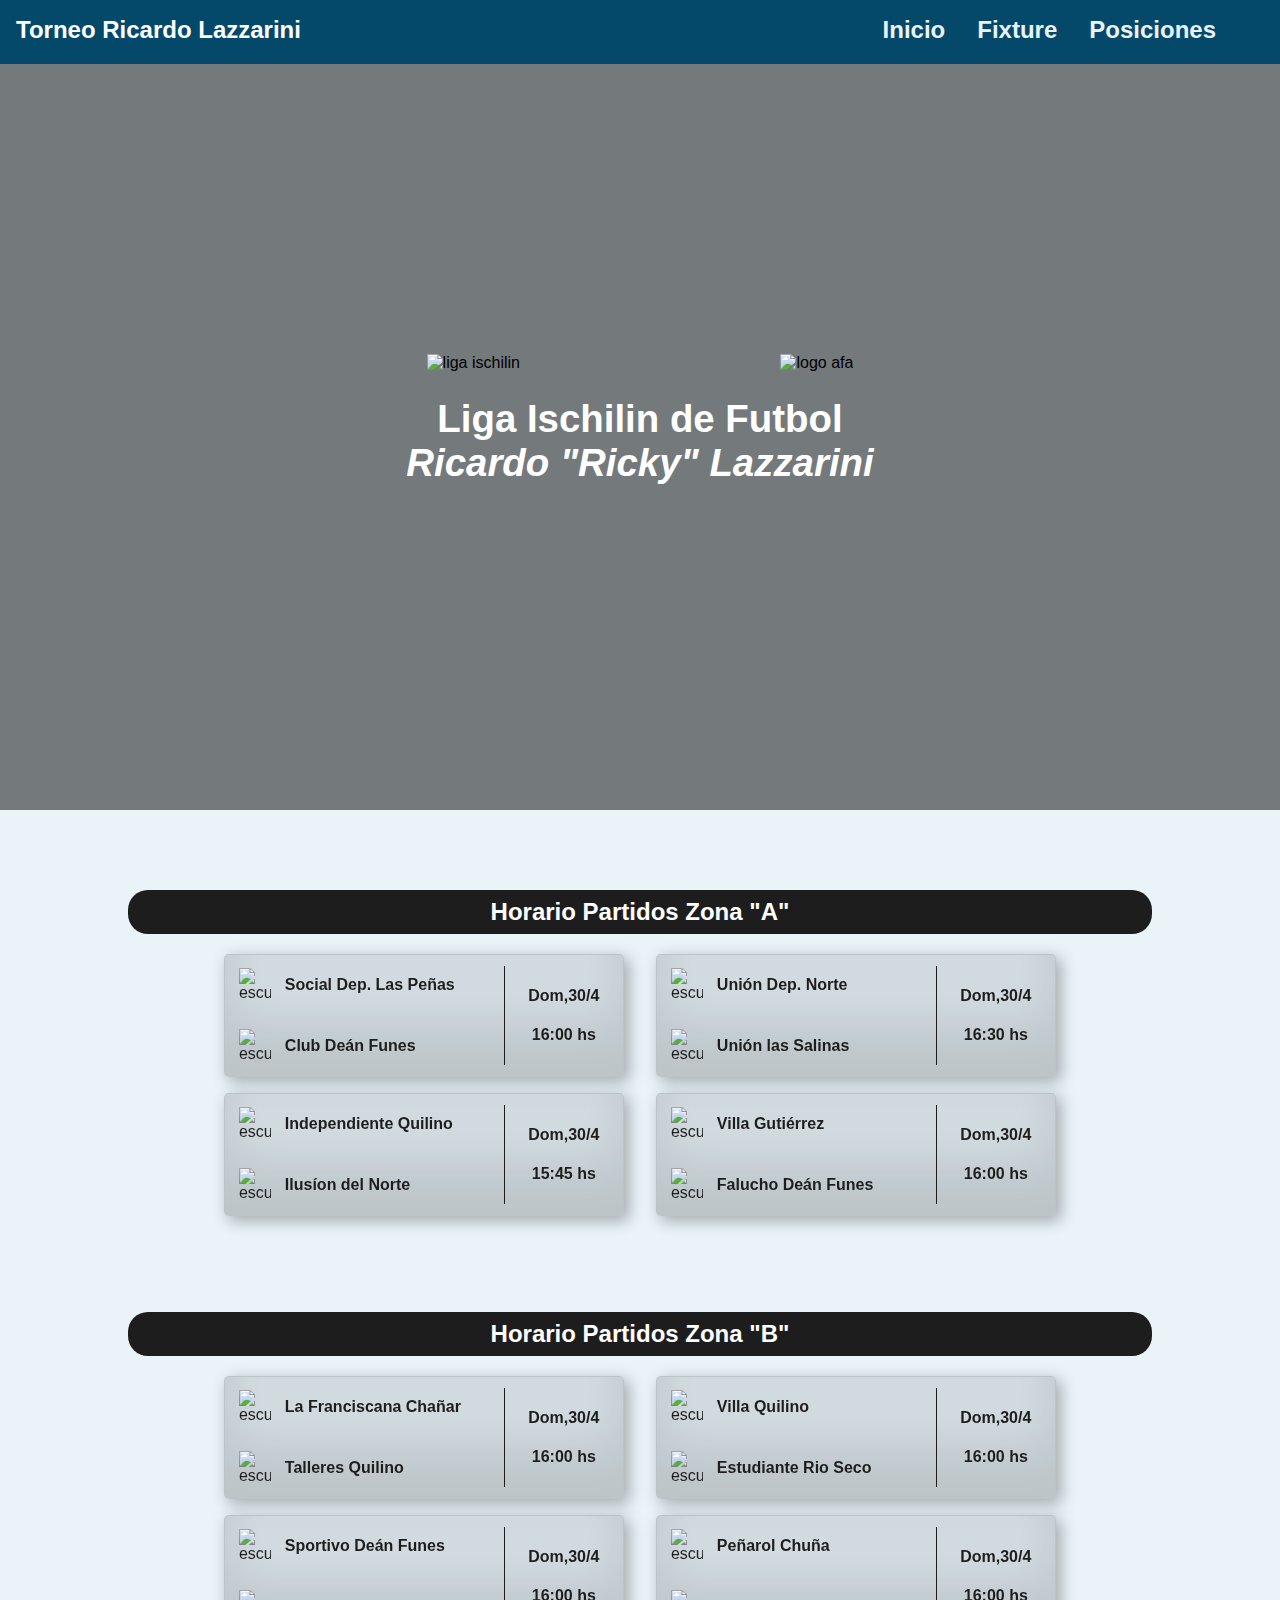
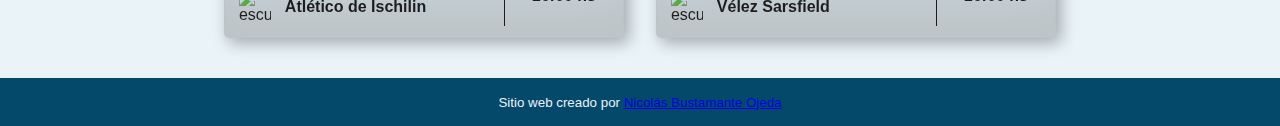
==== index.html @ d8ec929a "ancla footer" ====
<!DOCTYPE html>
<html lang="en">
<head>
    <meta charset="UTF-8">
    <meta http-equiv="X-UA-Compatible" content="IE=edge">
    <meta name="viewport" content="width=device-width, initial-scale=1.0">
    <link rel="stylesheet" href="style.css">
    <link rel="stylesheet" href="https://cdnjs.cloudflare.com/ajax/libs/font-awesome/6.3.0/css/all.min.css" integrity="sha512-SzlrxWUlpfuzQ+pcUCosxcglQRNAq/DZjVsC0lE40xsADsfeQoEypE+enwcOiGjk/bSuGGKHEyjSoQ1zVisanQ==" crossorigin="anonymous" referrerpolicy="no-referrer" />
    <title>Liga Ischilin de Futbol</title>
</head>
<body>
    <header class="header">
        <section class="container">
          <div class="logo">
            <a href="index.html">Torneo Ricardo Lazzarini</a>
          </div>
          <button class="menu-btn">
            <svg xmlns="http://www.w3.org/2000/svg" width="24" height="24" viewBox="0 0 24 24">
              <path d="M4 6H20V8H4zM4 11H20V13H4zM4 16H20V18H4z" />
            </svg>
            <svg class="none" xmlns="http://www.w3.org/2000/svg" width="24" height="24" viewBox="0 0 24 24">
              <path
                d="M16.192 6.344L11.949 10.586 7.707 6.344 6.293 7.758 10.535 12 6.293 16.242 7.707 17.656 11.949 13.414 16.192 17.656 17.606 16.242 13.364 12 17.606 7.758z" />
            </svg>
          </button>
          <nav class="menu">
            <a href="index.html">Inicio</a>
            <a href="fixture.html">Fixture</a>
            <a href="posiciones.html">Posiciones</a>
          </nav>
        </section>
      </header>
  
      <section id="inicio" class="home">
        <article class="hero-image" style="--hero-image: url('img/hero-image-home.jpg'); --hero-attachment: fixed;">
          <aside class="hero-image-opacity" style="--hero-opacity-color: var(--color-sombra-hero);">
            <div class="hero-image-content">
                <img src="img/liga ischilin.png" alt="liga ischilin">
                <img src="img/afa.png" alt="logo afa">
              <h4 class="hero-image-title" style="--hero-text-color: var(--color-font);">
                Liga Ischilin de Futbol<br>
                <i>Ricardo "Ricky" Lazzarini</i>
              </h4>
            </div>
          </aside>
        </article>
      </section>
      

    <h2>Horario Partidos Zona "A"</h2> 
    
    <section class="section-paridos">
        <article class="card-partidos">
            <aside class="partidos">
                <div class="equipo">
                    <img src="img/csd las peñas.png" alt="escudo">
                    <h4>Social Dep. Las Peñas </h4>
                </div>
                <div class="equipo">
                    <img src="img/club dean funes.png" alt="escudo">
                    <h4>Club Deán Funes</h4>
                </div>
            </aside>
            <aside class="hora">
                <h4>Dom,30/4</h4>
                <h4>16:00 hs</h4>
            </aside>
        </article>

        <article class="card-partidos">
            <aside class="partidos">
                <div class="equipo">
                    <img src="img/union deportiva df.png" alt="escudo">
                    <h4>Unión Dep. Norte</h4>
                </div>
                <div class="equipo">
                    <img src="img/union las salinas.png" alt="escudo">
                    <h4>Unión las Salinas</h4>
                </div>
            </aside>
            <aside class="hora">
                <h4>Dom,30/4</h4>
                <h4>16:30 hs</h4>
            </aside>
        </article>

        <article class="card-partidos">
            <aside class="partidos">
                <div class="equipo">
                    <img src="img/independiente Quilino.png" alt="escudo">
                    <h4>Independiente Quilino</h4>
                </div>
                <div class="equipo">
                    <img src="img/ilusion del norte.png" alt="escudo">
                    <h4>Ilusíon del Norte</h4>
                </div>
            </aside>
            <aside class="hora">
                <h4>Dom,30/4</h4>
                <h4>15:45 hs</h4>
            </aside>
        </article>

        <article class="card-partidos">
            <aside class="partidos">
                <div class="equipo">
                    <img src="img/villa gutierrez.png" alt="escudo">
                    <h4>Villa Gutiérrez</h4>
                </div>
                <div class="equipo">
                    <img src="img/falucho.png" alt="escudo">
                    <h4>Falucho Deán Funes</h4>
                </div>
            </aside>
            <aside class="hora">
                <h4>Dom,30/4</h4>
                <h4>16:00 hs</h4>
            </aside>
        </article>
    </section>

    <h2>Horario Partidos Zona "B"</h2> 

    <section  id="fecha3" class="section-paridos">
        <article class="card-partidos">
            <aside class="partidos">
                <div class="equipo">
                    <img src="img/La Franciscana.png" alt="escudo">
                    <h4>La Franciscana Chañar</h4>
                </div>
                <div class="equipo">
                    <img src="img/talleres quilino.png" alt="escudo">
                    <h4>Talleres Quilino</h4>
                </div>
            </aside>
            <aside class="hora">
                <h4>Dom,30/4</h4>
                <h4>16:00 hs</h4>
            </aside>
        </article>

        <article class="card-partidos">
            <aside class="partidos">
                <div class="equipo">
                    <img src="img/villa quilino.png" alt="escudo">
                    <h4>Villa Quilino</h4>
                </div>
                <div class="equipo">
                    <img src="img/estudiantes.png" alt="escudo">
                    <h4>Estudiante Rio Seco</h4>
                </div>
            </aside>
            <aside class="hora">
                <h4>Dom,30/4</h4>
                <h4>16:00 hs</h4>
            </aside>
        </article>

        <article class="card-partidos">
            <aside class="partidos">
                <div class="equipo">
                    <img src="img/sportivo.png" alt="escudo">
                    <h4>Sportivo Deán Funes</h4>
                </div>
                <div class="equipo">
                    <img src="img/atletico ischilin.png" alt="escudo">
                    <h4>Atlético de Ischilin</h4>
                </div>
            </aside>
            <aside class="hora">
                <h4>Dom,30/4</h4>
                <h4>16:00 hs</h4>
            </aside>
        </article>

        <article class="card-partidos">
            <aside class="partidos">
                <div class="equipo">
                    <img src="img/peñarol.png" alt="escudo">
                    <h4>Peñarol Chuña</h4>
                </div>
                <div class="equipo">
                    <img src="img/velez tulumba.png" alt="escudo">
                    <h4>Vélez Sarsfield</h4>
                </div>
            </aside>
            <aside class="hora">
                <h4>Dom,30/4</h4>
                <h4>16:00 hs</h4>
            </aside>
        </article>
    </section>

    <footer> 
        <small>Sitio web creado por <a href="http://wa.me/+5493515745363" target="_blank">Nicolás Bustamante Ojeda</a></small>
    </footer>

    
    <script src="script.js"></script>
</body>
</html>
---- style.css ----
/* declaracion de variables */
:root {
    --color-bordes: #1d1d1d;
    --color-primario: #e9f3f8;
    --color-secundario: #04486a;
    --color-sombra: rgba(0, 0, 0, 0.16);
    --color-font:#fff;
    --color-celdas:#27272733;;
    --filter-blur: rgba(0, 0, 0, 0.1);
    --color-nav:rgb(75, 90, 105);
    --color-sombra-hero:rgba(0, 0, 0, 0.5);
}

*, *:before, *:after {
    box-sizing: inherit;
}

html{
    background-color:var(--color-primario);
    box-sizing: border-box;
    font-family: 'Raleway', sans-serif;
    font-size: 16px;
    scroll-behavior: smooth; /* animacion suave del scroll  */
}

body{
  margin: 0;
}

 footer{
  display: flex;
  justify-content: center;
  align-items: center;
  margin-top: 1.5rem;
  margin-bottom: 64px;
  padding: 1rem;
  width: 100%;
  height: 3rem;
  background-color: var(--color-secundario);
  color: var(--color-primario);
  text-align: center;
  }

  /* ********** HeroImage ********** */
.hero-image {
  background-image: var(--hero-image);
  background-repeat: no-repeat;
  background-size: cover;
  background-position: bottom;
  background-attachment: var(--hero-attachment);
}
.hero-image-content img{
width: 20vw;
margin-left: 10vw;
margin-right: 10vw;
}

.hero-image-opacity {
  width: 100%;
  min-height: 90vh;
  display: flex;
  justify-content: center;
  align-items: center;
  text-align: center;
  background-color: var(--hero-opacity-color);
}

.hero-image-title {
  font-size: 5.5vw;
  color: var(--color-font);
}

/* menu */
.header {
  position: fixed;
  left: 0;
  bottom: 0;
  z-index: 999;
  padding: 1rem;
  width: 100%;
  height: 4rem;
  background-color: var(--color-secundario);
  border-top: solid 1px var(--color-primario);
  color: var(--color-primario);
}

.container {
  margin-left: auto;
  margin-right: auto;
  max-width: var(--max-width);
}

.header > .container {
  display: flex;
  justify-content: space-between;
  align-items: center;
}

.logo a {
  color: var(--color-font);
  font-weight: bold;
  font-size: 1.5rem;
  text-decoration: none;
}

.menu-btn {
  outline: thin solid var(--color-secundario);
  border: 0;
  cursor: pointer;
  background-color: var(--color-secundario);
}

.menu-btn svg {
  fill: var(--color-font);
}

.none {
  display: none;
}

.menu {
  position: fixed;
  left: 0;
  bottom: 4rem;
  width: 100%;
  display: flex;
  flex-direction: column;
  background-color: var(--color-secundario);
  opacity: 0;
  pointer-events: none;
  transition: opacity 0.5s ease;
}

.menu.is-active {
  opacity: 1;
  pointer-events: auto;
}

.menu a {
  padding: 1rem;
  font-size: 1.5rem;
  font-weight: bold;
  text-align: center;
  text-decoration: none;
  color: var(--color-tarjeta);
}


/* ****************** card ****************** */
.section-paridos{
    display: flex;
    justify-content: center;
    flex-wrap: wrap;
    max-width: 80vw;   
    margin: 0 auto;
    }

.card-partidos{
    display: flex;
    width: 400px;
    box-shadow:
    inset 0 -3em 3em rgba(0,0,0,0.1),
          0.3em 0.3em 1em rgba(0,0,0,0.3);
    border-radius: 5px;
    background-color: var(--filter-blur);
    backdrop-filter: blur(10px);
    margin-bottom: 1rem;
    margin-left: 1rem;
    margin-right: 1rem;
    color: var(--color-bordes);
    border: solid 1px var(--filter-blur);
}

.card-partidos img{
    width: 2rem;
    height: auto;
    margin: 0 5%;
}

.partidos{
    display: flex;
    justify-content: center;
    align-items: start;
    flex-direction: column;
    width: 70%;
}

.hora{
    text-align: center;
    margin-top: auto;
    margin-bottom: auto;
    width: 30%;
    border-left: 1px solid var(--color-bordes);
}

.equipo{
    display: flex;
    justify-content: start;
    align-items: center;
    width: 100%;
}

/* ****************** table ****************** */

table{
    display: flex;
    justify-content: center;
    width: 95vw;
    border-collapse: collapse;
    margin-left: auto;
    margin-right: auto;
    margin-bottom: 3rem;
    margin-top: 2rem;
}

.section-table{
  overflow-x: auto;
}

tr{ 
    border-bottom: 1px solid var(--color-bordes);
}

tr:nth-child(even){
  background-color: var(--color-celdas);
}

td{
  text-align: center;
}

tr th, td:nth-child(1){
    width: 5vw;
    text-align: center;
}
tr td:nth-child(2){
  text-align: center;
}

tr td:nth-child(3){
    width: 50vw;
    line-height: 1px;
    text-align: left;
    margin-left: -10rem;
}

tr th, td:nth-child(4){
    width: 5vw;
    text-align: center;
}

td img{
  width: 2rem;
  height: auto;
}

h2{
  margin-top: 5rem;
  margin-right: auto;
  margin-left: auto;
  text-align: center;
  background-color: var(--color-bordes);
  padding: 0.5rem;
  border-radius: 20px;
  width:80vw;
  color:var(--color-font)
}


h3{
  margin-top: 3rem;
  margin-bottom: 2rem;
  margin-right: auto;
  margin-left: auto;
  text-align: center;
  background-color: var(--color-secundario);
  padding: 0.5rem;
  border-radius: 20px;
  width:70vw;
  color:var(--color-font)
}
.aviso-tabla{
  text-align: center;
  margin-top: 2rem;
margin-bottom: -3rem;
  display: none; 
}
@media screen and (max-width: 500px) {
  th:nth-child(5), td:nth-child(5),
  th:nth-child(6), td:nth-child(6),
  th:nth-child(7), td:nth-child(7),
  th:nth-child(8), td:nth-child(8),
   th:nth-child(9), td:nth-child(9), 
   th:nth-child(10), td:nth-child(10), 
   th:nth-child(11), td:nth-child(11){
    display:none;
  }

  .aviso-tabla{
     display: block; 
  }
}

@media screen and (min-width: 1024px) {

  .header {
    position: fixed;
    left: 0;
    top: 0;
    z-index: 999;
    padding: 1rem;
    height: 4rem;
    border:none;
  }

  .hero-image-content img{
    width: 20vw;
    margin-top: 0;
    padding-top:5rem;
    }

  .hero-image-title {
    font-size: 3vw;
    margin-top: 2vw;
  }

  .menu-btn {
    display: none;
  }

  .menu {
    position: static;
    width: auto;
    flex-direction: row;
    opacity: 1;
    pointer-events: auto;
  }

  .menu a{
    display: inline;
    padding: 0 1rem;
    font-size: 1.5rem;
  }
  
  .menu a:last-child {
    margin-right: 2rem;
  }

  table{
    width: 80vw;
  }

  footer{
    margin-bottom:0;
    }
    

}
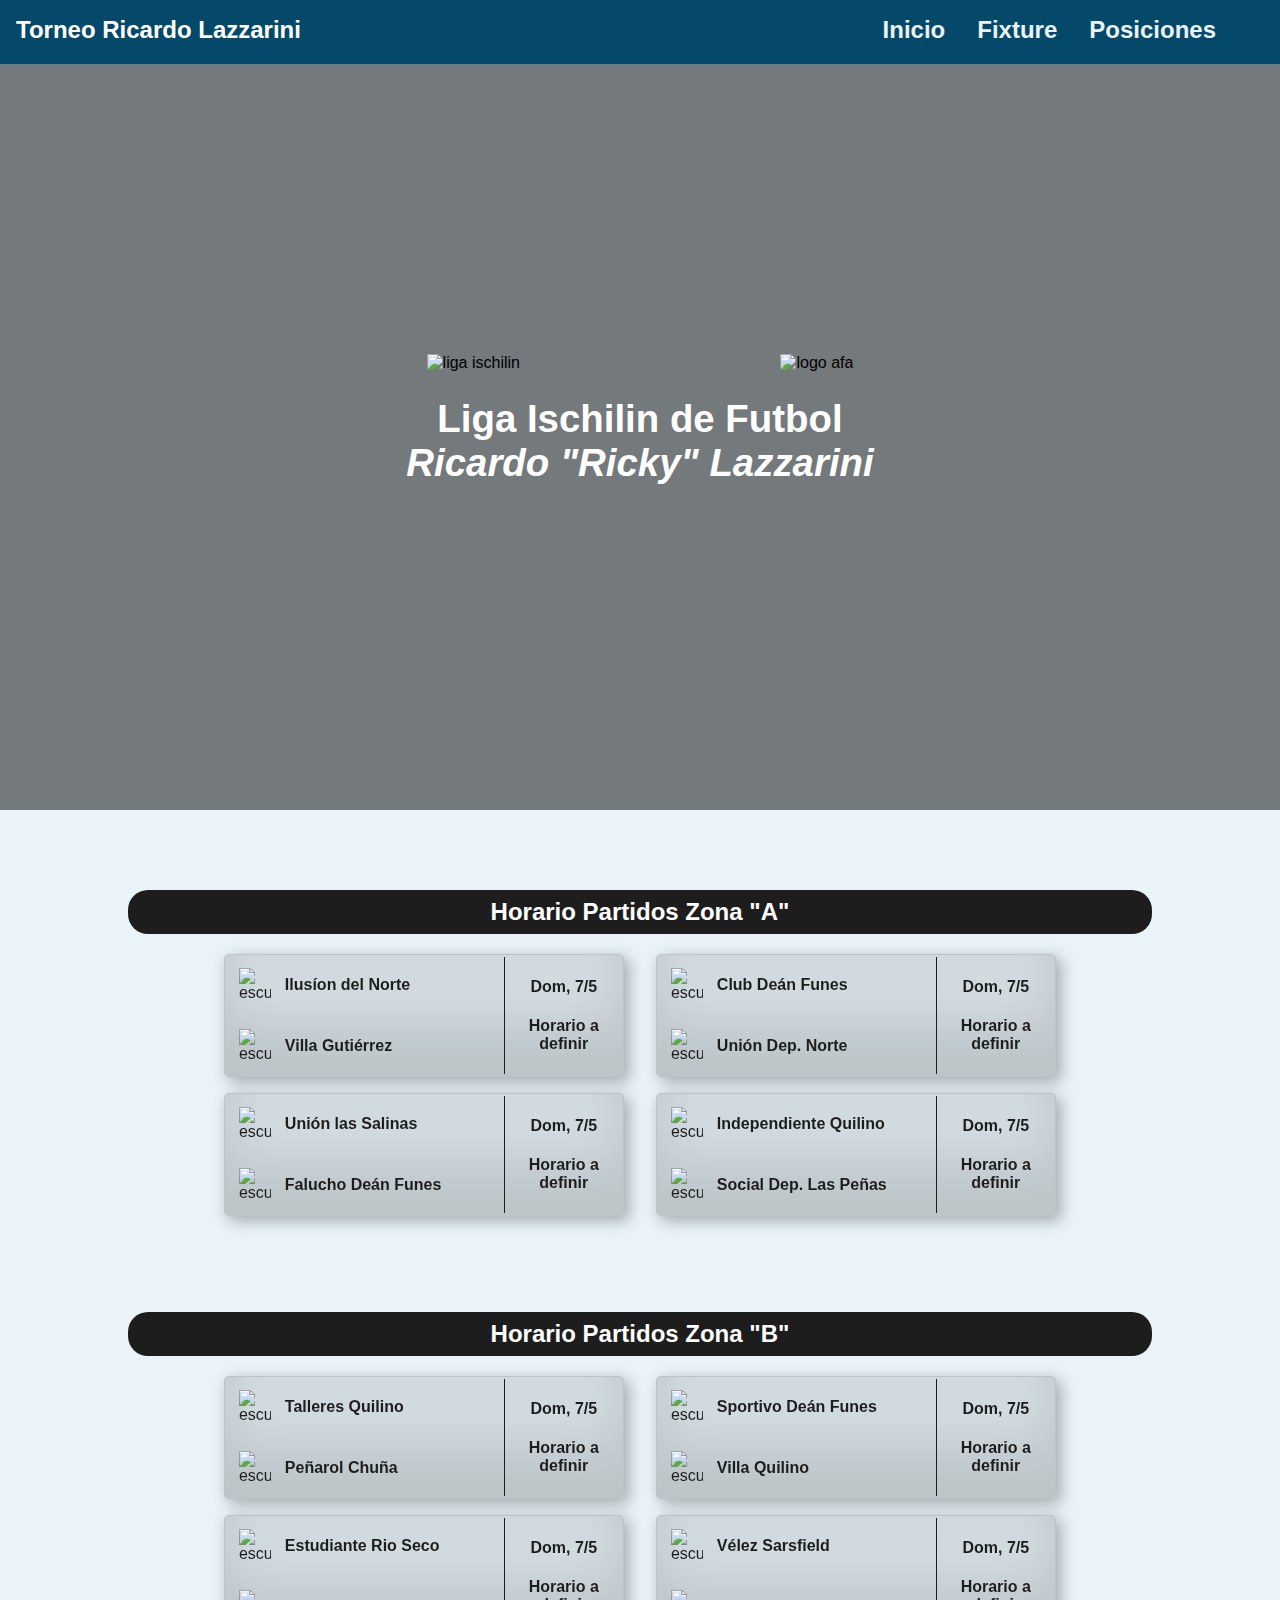
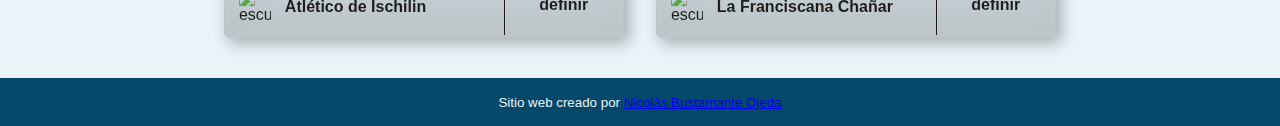
==== commit 27c40cc2: "actualizado fecha 3" ====
--- a/index.html
+++ b/index.html
@@ -49,38 +49,55 @@
 
     <h2>Horario Partidos Zona "A"</h2> 
     
-    <section class="section-paridos">
-        <article class="card-partidos">
-            <aside class="partidos">
-                <div class="equipo">
-                    <img src="img/csd las peñas.png" alt="escudo">
-                    <h4>Social Dep. Las Peñas </h4>
-                </div>
+    <section  id="fecha4A" class="section-paridos">
+        <article class="card-partidos">
+            <aside class="partidos">
+                <div class="equipo">
+                    <img src="img/ilusion del norte.png" alt="escudo">
+                    <h4>Ilusíon del Norte</h4>
+                </div>
+                <div class="equipo">
+                    <img src="img/villa gutierrez.png" alt="escudo">
+                    <h4>Villa Gutiérrez</h4>
+                </div>
+            </aside>
+            <aside class="hora">
+                <h4>Dom, 7/5</h4>
+                <h4>Horario a definir</h4>
+            </aside>
+        </article>
+
+        <article class="card-partidos">
+            <aside class="partidos">
                 <div class="equipo">
                     <img src="img/club dean funes.png" alt="escudo">
                     <h4>Club Deán Funes</h4>
                 </div>
-            </aside>
-            <aside class="hora">
-                <h4>Dom,30/4</h4>
-                <h4>16:00 hs</h4>
-            </aside>
-        </article>
-
-        <article class="card-partidos">
-            <aside class="partidos">
                 <div class="equipo">
                     <img src="img/union deportiva df.png" alt="escudo">
                     <h4>Unión Dep. Norte</h4>
                 </div>
+            </aside>
+            <aside class="hora">
+                <h4>Dom, 7/5</h4>
+                <h4>Horario a definir</h4>
+            </aside>
+        </article>
+
+        <article class="card-partidos">
+            <aside class="partidos">
                 <div class="equipo">
                     <img src="img/union las salinas.png" alt="escudo">
                     <h4>Unión las Salinas</h4>
                 </div>
-            </aside>
-            <aside class="hora">
-                <h4>Dom,30/4</h4>
-                <h4>16:30 hs</h4>
+                <div class="equipo">
+                    <img src="img/falucho.png" alt="escudo">
+                    <h4>Falucho Deán Funes</h4>
+                </div>
+            </aside>
+            <aside class="hora">
+                <h4>Dom, 7/5</h4>
+                <h4>Horario a definir</h4>
             </aside>
         </article>
 
@@ -91,102 +108,85 @@
                     <h4>Independiente Quilino</h4>
                 </div>
                 <div class="equipo">
-                    <img src="img/ilusion del norte.png" alt="escudo">
-                    <h4>Ilusíon del Norte</h4>
-                </div>
-            </aside>
-            <aside class="hora">
-                <h4>Dom,30/4</h4>
-                <h4>15:45 hs</h4>
-            </aside>
-        </article>
-
-        <article class="card-partidos">
-            <aside class="partidos">
-                <div class="equipo">
-                    <img src="img/villa gutierrez.png" alt="escudo">
-                    <h4>Villa Gutiérrez</h4>
-                </div>
-                <div class="equipo">
-                    <img src="img/falucho.png" alt="escudo">
-                    <h4>Falucho Deán Funes</h4>
-                </div>
-            </aside>
-            <aside class="hora">
-                <h4>Dom,30/4</h4>
-                <h4>16:00 hs</h4>
+                    <img src="img/csd las peñas.png" alt="escudo">
+                    <h4>Social Dep. Las Peñas</h4>
+                </div>
+            </aside>
+            <aside class="hora">
+                <h4>Dom, 7/5</h4>
+                <h4>Horario a definir</h4>
             </aside>
         </article>
     </section>
 
     <h2>Horario Partidos Zona "B"</h2> 
 
-    <section  id="fecha3" class="section-paridos">
-        <article class="card-partidos">
-            <aside class="partidos">
+    <section  id="fecha4" class="section-paridos">
+        <article class="card-partidos">
+            <aside class="partidos">
+                <div class="equipo">
+                    <img src="img/talleres quilino.png" alt="escudo">
+                    <h4>Talleres Quilino</h4>
+                </div>
+                <div class="equipo">
+                    <img src="img/peñarol.png" alt="escudo">
+                    <h4>Peñarol Chuña</h4>
+                </div>
+            </aside>
+            <aside class="hora">
+                <h4>Dom, 7/5</h4>
+                <h4>Horario a definir</h4>
+            </aside>
+        </article>
+
+        <article class="card-partidos">
+            <aside class="partidos">
+                <div class="equipo">
+                    <img src="img/sportivo.png" alt="escudo">
+                    <h4>Sportivo Deán Funes</h4>
+                </div>
+                <div class="equipo">
+                    <img src="img/villa quilino.png" alt="escudo">
+                    <h4>Villa Quilino</h4>
+                </div>
+            </aside>
+            <aside class="hora">
+                <h4>Dom, 7/5</h4>
+                <h4>Horario a definir</h4>
+            </aside>
+        </article>
+
+        <article class="card-partidos">
+            <aside class="partidos">
+                <div class="equipo">
+                    <img src="img/estudiantes.png" alt="escudo">
+                    <h4>Estudiante Rio Seco</h4>
+                </div>
+                <div class="equipo">
+                    <img src="img/atletico ischilin.png" alt="escudo">
+                    <h4>Atlético de Ischilin</h4>
+                </div>
+            </aside>
+            <aside class="hora">
+                <h4>Dom, 7/5</h4>
+                <h4>Horario a definir</h4>
+            </aside>
+        </article>
+
+        <article class="card-partidos">
+            <aside class="partidos">
+                <div class="equipo">
+                    <img src="img/velez tulumba.png" alt="escudo">
+                    <h4>Vélez Sarsfield</h4>
+                </div>
                 <div class="equipo">
                     <img src="img/La Franciscana.png" alt="escudo">
                     <h4>La Franciscana Chañar</h4>
                 </div>
-                <div class="equipo">
-                    <img src="img/talleres quilino.png" alt="escudo">
-                    <h4>Talleres Quilino</h4>
-                </div>
-            </aside>
-            <aside class="hora">
-                <h4>Dom,30/4</h4>
-                <h4>16:00 hs</h4>
-            </aside>
-        </article>
-
-        <article class="card-partidos">
-            <aside class="partidos">
-                <div class="equipo">
-                    <img src="img/villa quilino.png" alt="escudo">
-                    <h4>Villa Quilino</h4>
-                </div>
-                <div class="equipo">
-                    <img src="img/estudiantes.png" alt="escudo">
-                    <h4>Estudiante Rio Seco</h4>
-                </div>
-            </aside>
-            <aside class="hora">
-                <h4>Dom,30/4</h4>
-                <h4>16:00 hs</h4>
-            </aside>
-        </article>
-
-        <article class="card-partidos">
-            <aside class="partidos">
-                <div class="equipo">
-                    <img src="img/sportivo.png" alt="escudo">
-                    <h4>Sportivo Deán Funes</h4>
-                </div>
-                <div class="equipo">
-                    <img src="img/atletico ischilin.png" alt="escudo">
-                    <h4>Atlético de Ischilin</h4>
-                </div>
-            </aside>
-            <aside class="hora">
-                <h4>Dom,30/4</h4>
-                <h4>16:00 hs</h4>
-            </aside>
-        </article>
-
-        <article class="card-partidos">
-            <aside class="partidos">
-                <div class="equipo">
-                    <img src="img/peñarol.png" alt="escudo">
-                    <h4>Peñarol Chuña</h4>
-                </div>
-                <div class="equipo">
-                    <img src="img/velez tulumba.png" alt="escudo">
-                    <h4>Vélez Sarsfield</h4>
-                </div>
-            </aside>
-            <aside class="hora">
-                <h4>Dom,30/4</h4>
-                <h4>16:00 hs</h4>
+            </aside>
+            <aside class="hora">
+                <h4>Dom, 7/5</h4>
+                <h4>Horario a definir</h4>
             </aside>
         </article>
     </section>
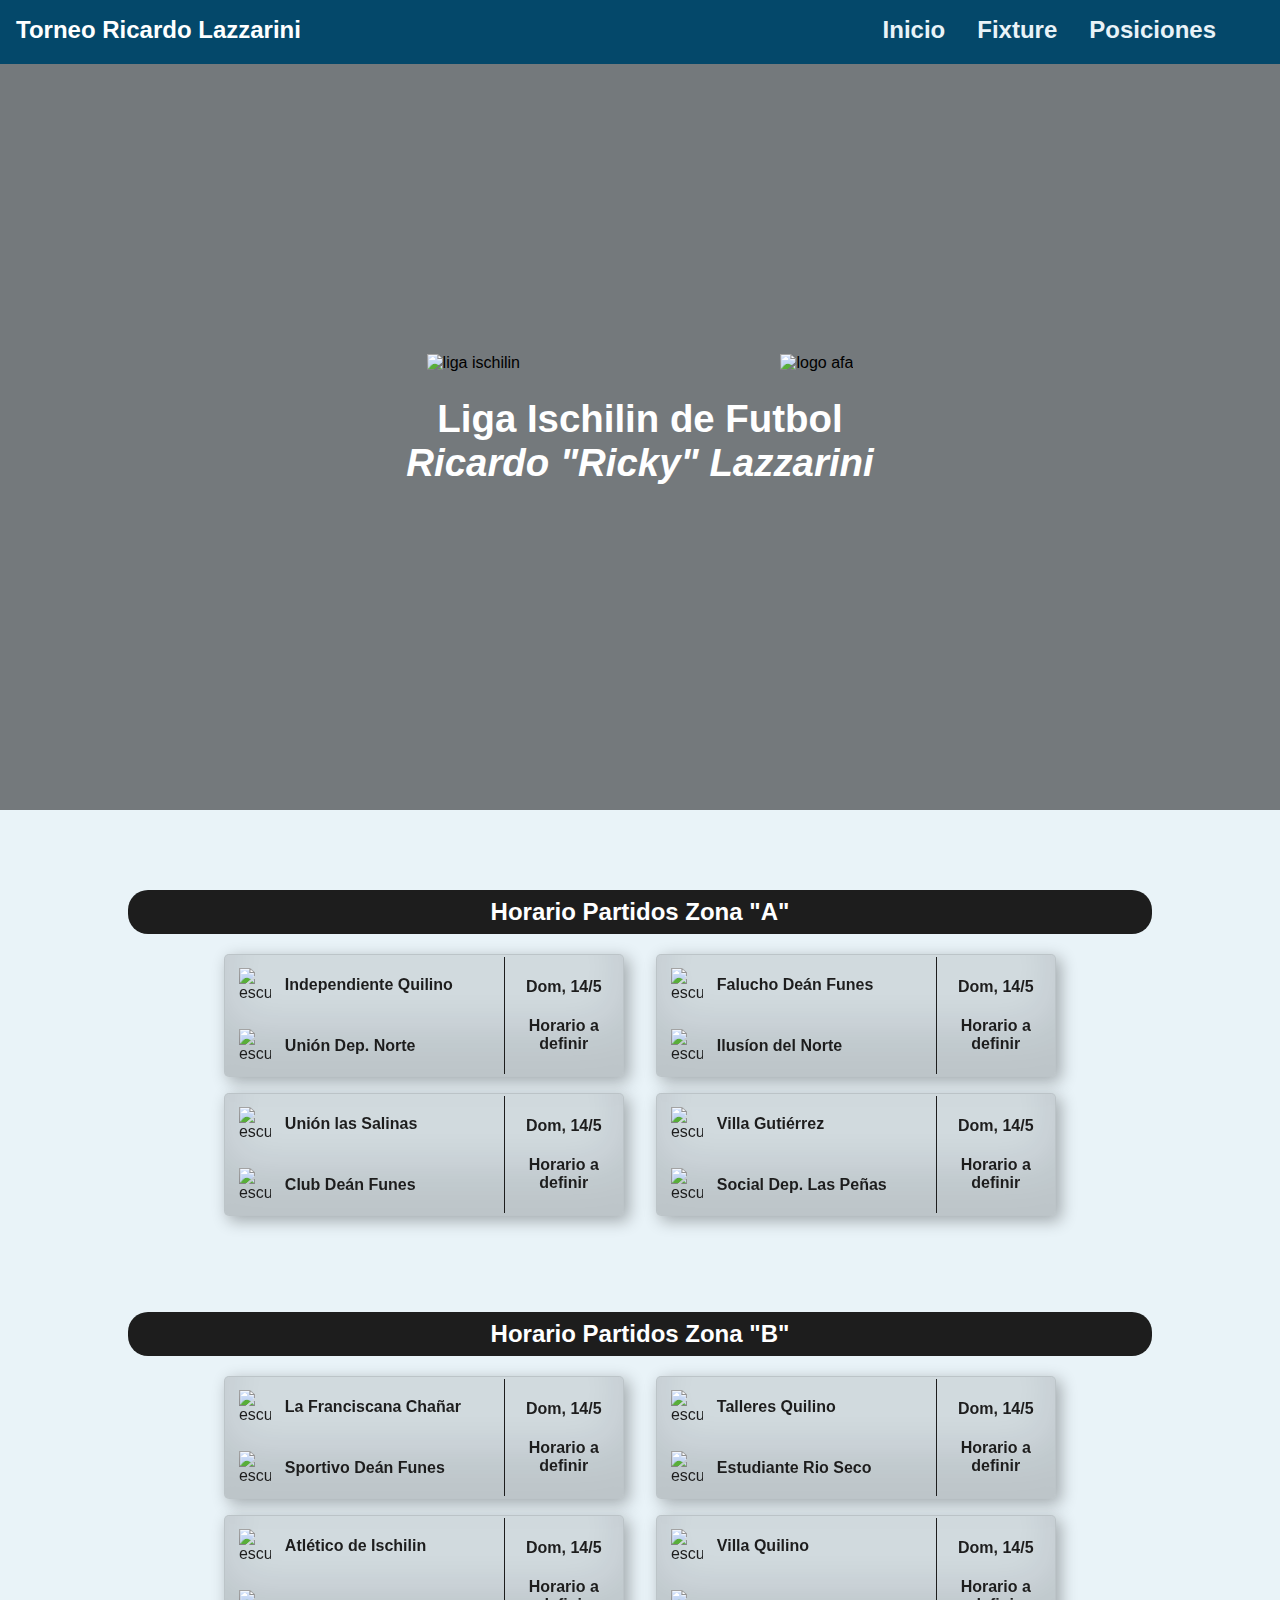
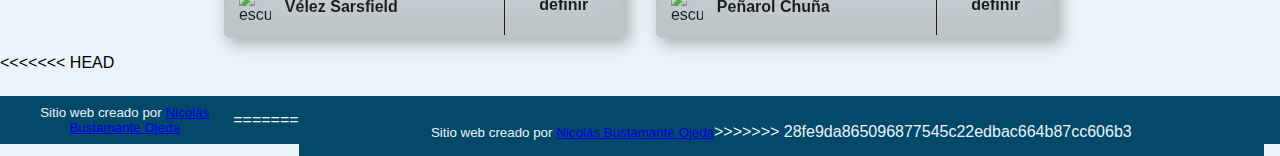
==== commit c69f2c3a: "fecha4" ====
--- a/index.html
+++ b/index.html
@@ -48,80 +48,97 @@
       
 
     <h2>Horario Partidos Zona "A"</h2> 
-    
-    <section  id="fecha4A" class="section-paridos">
-        <article class="card-partidos">
-            <aside class="partidos">
+
+    <section  id="fecha5A" class="section-paridos">
+        <article class="card-partidos">
+            <aside class="partidos">
+                <div class="equipo">
+                    <img src="img/independiente Quilino.png" alt="escudo">
+                    <h4>Independiente Quilino</h4>
+                </div>
+                <div class="equipo">
+                    <img src="img/union deportiva df.png" alt="escudo">
+                    <h4>Unión Dep. Norte</h4>
+                </div>
+            </aside>
+            <aside class="hora">
+                <h4>Dom, 14/5</h4>
+                <h4>Horario a definir</h4>
+            </aside>
+        </article>
+
+        <article class="card-partidos">
+            <aside class="partidos">
+                <div class="equipo">
+                    <img src="img/falucho.png" alt="escudo">
+                    <h4>Falucho Deán Funes</h4>
+                </div>
                 <div class="equipo">
                     <img src="img/ilusion del norte.png" alt="escudo">
                     <h4>Ilusíon del Norte</h4>
                 </div>
+            </aside>
+            <aside class="hora">
+                <h4>Dom, 14/5</h4>
+                <h4>Horario a definir</h4>
+            </aside>
+        </article>
+
+        <article class="card-partidos">
+            <aside class="partidos">
+                <div class="equipo">
+                    <img src="img/union las salinas.png" alt="escudo">
+                    <h4>Unión las Salinas</h4>
+                </div>
+                <div class="equipo">
+                    <img src="img/club dean funes.png" alt="escudo">
+                    <h4>Club Deán Funes</h4>
+                </div>
+            </aside>
+            <aside class="hora">
+                <h4>Dom, 14/5</h4>
+                <h4>Horario a definir</h4>
+            </aside>
+        </article>
+
+        <article class="card-partidos">
+            <aside class="partidos">
                 <div class="equipo">
                     <img src="img/villa gutierrez.png" alt="escudo">
                     <h4>Villa Gutiérrez</h4>
                 </div>
-            </aside>
-            <aside class="hora">
-                <h4>Dom, 7/5</h4>
-                <h4>Horario a definir</h4>
-            </aside>
-        </article>
-
-        <article class="card-partidos">
-            <aside class="partidos">
-                <div class="equipo">
-                    <img src="img/club dean funes.png" alt="escudo">
-                    <h4>Club Deán Funes</h4>
-                </div>
-                <div class="equipo">
-                    <img src="img/union deportiva df.png" alt="escudo">
-                    <h4>Unión Dep. Norte</h4>
-                </div>
-            </aside>
-            <aside class="hora">
-                <h4>Dom, 7/5</h4>
-                <h4>Horario a definir</h4>
-            </aside>
-        </article>
-
-        <article class="card-partidos">
-            <aside class="partidos">
-                <div class="equipo">
-                    <img src="img/union las salinas.png" alt="escudo">
-                    <h4>Unión las Salinas</h4>
-                </div>
-                <div class="equipo">
-                    <img src="img/falucho.png" alt="escudo">
-                    <h4>Falucho Deán Funes</h4>
-                </div>
-            </aside>
-            <aside class="hora">
-                <h4>Dom, 7/5</h4>
-                <h4>Horario a definir</h4>
-            </aside>
-        </article>
-
-        <article class="card-partidos">
-            <aside class="partidos">
-                <div class="equipo">
-                    <img src="img/independiente Quilino.png" alt="escudo">
-                    <h4>Independiente Quilino</h4>
-                </div>
                 <div class="equipo">
                     <img src="img/csd las peñas.png" alt="escudo">
                     <h4>Social Dep. Las Peñas</h4>
                 </div>
             </aside>
             <aside class="hora">
-                <h4>Dom, 7/5</h4>
+                <h4>Dom, 14/5</h4>
                 <h4>Horario a definir</h4>
             </aside>
         </article>
     </section>
-
+    
     <h2>Horario Partidos Zona "B"</h2> 
 
-    <section  id="fecha4" class="section-paridos">
+    <section  id="fecha5" class="section-paridos">
+        <article class="card-partidos">
+            <aside class="partidos">
+                <div class="equipo">
+                    <img src="img/La Franciscana.png" alt="escudo">
+                    <h4>La Franciscana Chañar</h4>
+                </div>
+                <div class="equipo">
+                    <img src="img/sportivo.png" alt="escudo">
+                    <h4>Sportivo Deán Funes</h4>
+                </div>
+            </aside>
+            <aside class="hora">
+                <h4>Dom, 14/5</h4>
+                <h4>Horario a definir</h4>
+            </aside>
+        </article>
+
         <article class="card-partidos">
             <aside class="partidos">
                 <div class="equipo">
@@ -129,72 +146,59 @@
                     <h4>Talleres Quilino</h4>
                 </div>
                 <div class="equipo">
+                    <img src="img/estudiantes.png" alt="escudo">
+                    <h4>Estudiante Rio Seco</h4>
+                </div>
+            </aside>
+            <aside class="hora">
+                <h4>Dom, 14/5</h4>
+                <h4>Horario a definir</h4>
+            </aside>
+        </article>
+
+        <article class="card-partidos">
+            <aside class="partidos">
+                <div class="equipo">
+                    <img src="img/atletico ischilin.png" alt="escudo">
+                    <h4>Atlético de Ischilin</h4>
+                </div>
+                <div class="equipo">
+                    <img src="img/velez tulumba.png" alt="escudo">
+                    <h4>Vélez Sarsfield</h4>
+                </div>
+            </aside>
+            <aside class="hora">
+                <h4>Dom, 14/5</h4>
+                <h4>Horario a definir</h4>
+            </aside>
+        </article>
+
+        <article class="card-partidos">
+            <aside class="partidos">
+                <div class="equipo">
+                    <img src="img/villa quilino.png" alt="escudo">
+                    <h4>Villa Quilino</h4>
+                </div>
+                <div class="equipo">
                     <img src="img/peñarol.png" alt="escudo">
                     <h4>Peñarol Chuña</h4>
                 </div>
             </aside>
             <aside class="hora">
-                <h4>Dom, 7/5</h4>
-                <h4>Horario a definir</h4>
-            </aside>
-        </article>
-
-        <article class="card-partidos">
-            <aside class="partidos">
-                <div class="equipo">
-                    <img src="img/sportivo.png" alt="escudo">
-                    <h4>Sportivo Deán Funes</h4>
-                </div>
-                <div class="equipo">
-                    <img src="img/villa quilino.png" alt="escudo">
-                    <h4>Villa Quilino</h4>
-                </div>
-            </aside>
-            <aside class="hora">
-                <h4>Dom, 7/5</h4>
-                <h4>Horario a definir</h4>
-            </aside>
-        </article>
-
-        <article class="card-partidos">
-            <aside class="partidos">
-                <div class="equipo">
-                    <img src="img/estudiantes.png" alt="escudo">
-                    <h4>Estudiante Rio Seco</h4>
-                </div>
-                <div class="equipo">
-                    <img src="img/atletico ischilin.png" alt="escudo">
-                    <h4>Atlético de Ischilin</h4>
-                </div>
-            </aside>
-            <aside class="hora">
-                <h4>Dom, 7/5</h4>
-                <h4>Horario a definir</h4>
-            </aside>
-        </article>
-
-        <article class="card-partidos">
-            <aside class="partidos">
-                <div class="equipo">
-                    <img src="img/velez tulumba.png" alt="escudo">
-                    <h4>Vélez Sarsfield</h4>
-                </div>
-                <div class="equipo">
-                    <img src="img/La Franciscana.png" alt="escudo">
-                    <h4>La Franciscana Chañar</h4>
-                </div>
-            </aside>
-            <aside class="hora">
-                <h4>Dom, 7/5</h4>
+                <h4>Dom, 14/5</h4>
                 <h4>Horario a definir</h4>
             </aside>
         </article>
     </section>
 
+<<<<<<< HEAD
     <footer> 
-        <small>Sitio web creado por <a href="http://wa.me/+5493515745363" target="_blank">Nicolás Bustamante Ojeda</a></small>
+        <small>Sitio web creado por <a href="https://nicobusta.github.io/cv-web.github.io/" target="_blank">Nicolás Bustamante Ojeda</a></small>
+=======
+    <footer>
+         <small>Sitio web creado por <a href="https://nicobusta.github.io/cv-web.github.io/" target="_blank">Nicolás Bustamante Ojeda</a></small>
+>>>>>>> 28fe9da865096877545c22edbac664b87cc606b3
     </footer>
-
     
     <script src="script.js"></script>
 </body>
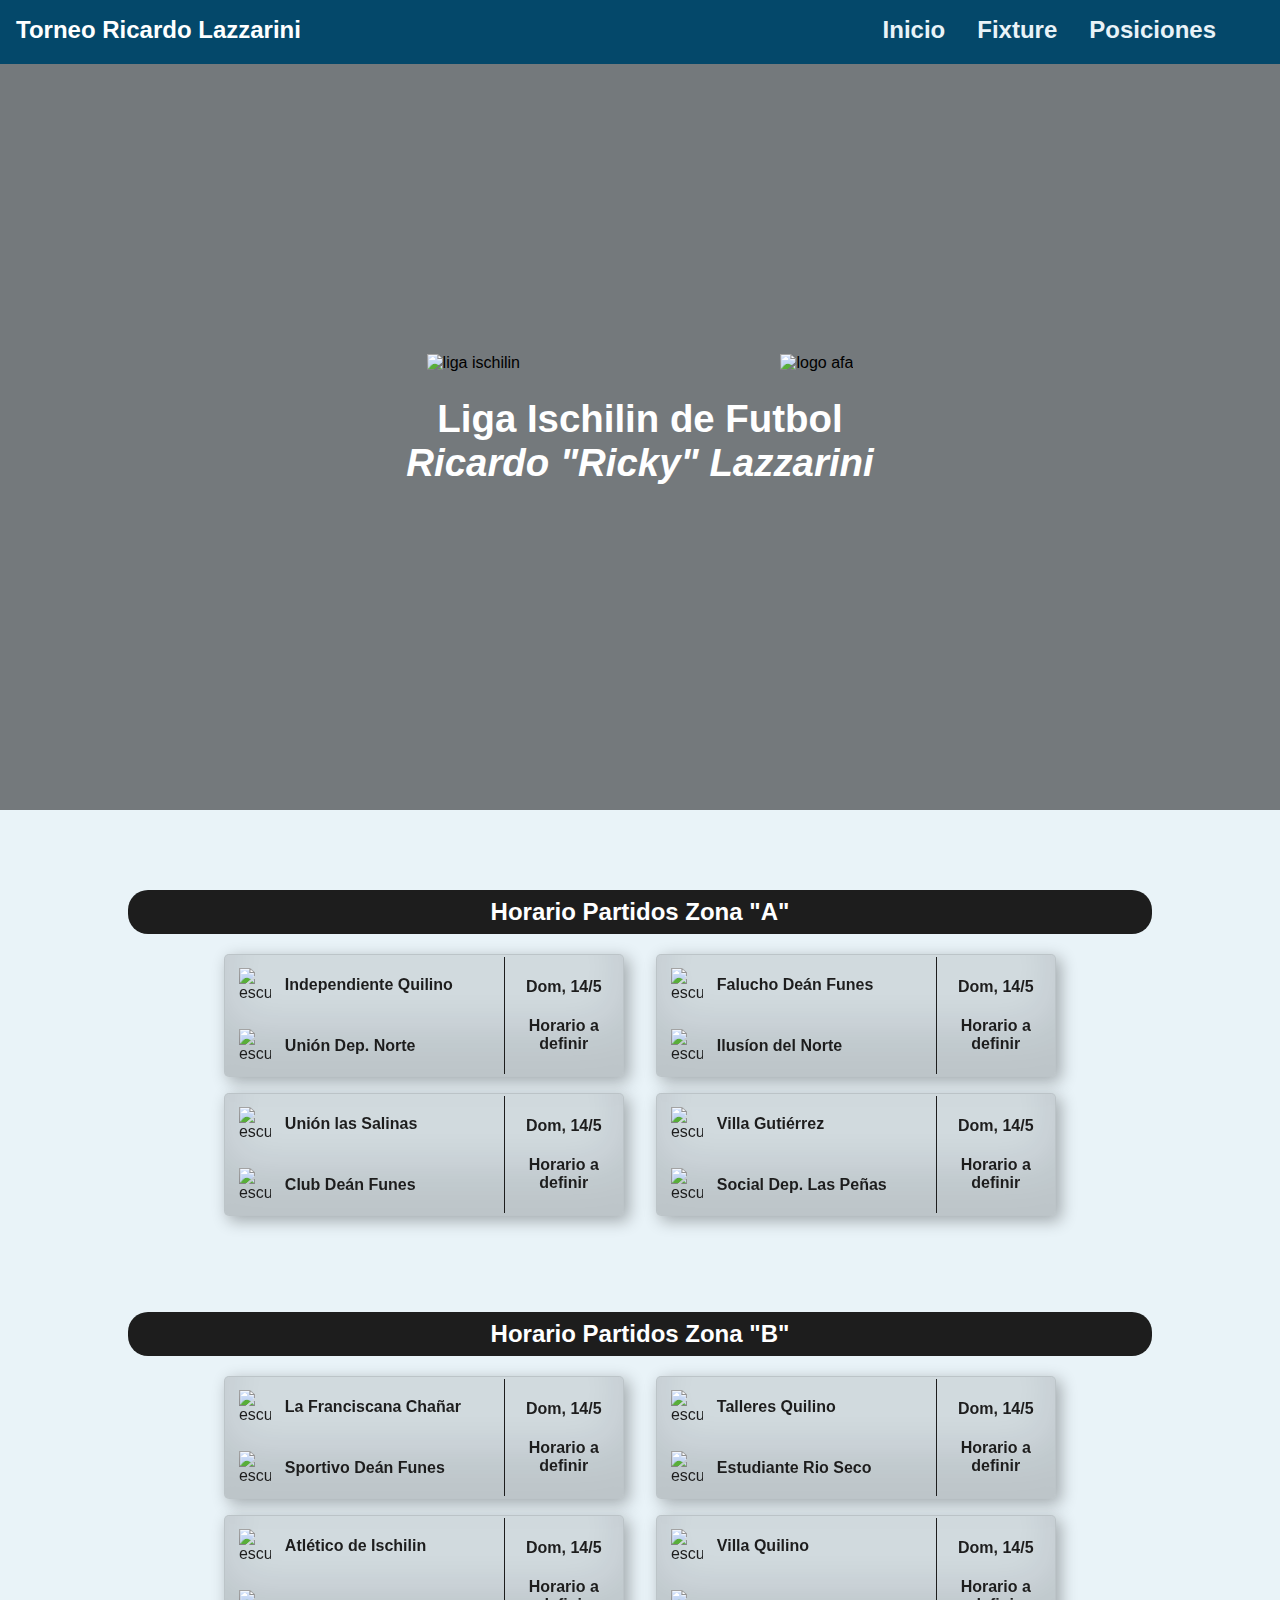
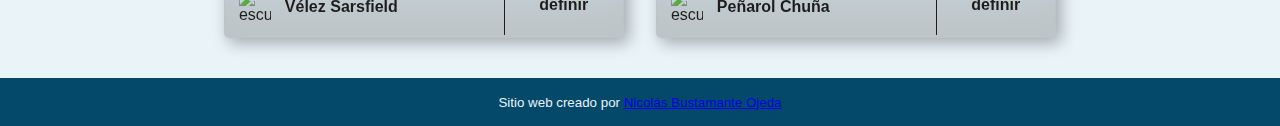
==== commit 464c6a13: "correccion-footer" ====
--- a/index.html
+++ b/index.html
@@ -190,15 +190,9 @@
             </aside>
         </article>
     </section>
-
-<<<<<<< HEAD
-    <footer> 
-        <small>Sitio web creado por <a href="https://nicobusta.github.io/cv-web.github.io/" target="_blank">Nicolás Bustamante Ojeda</a></small>
-=======
-    <footer>
-         <small>Sitio web creado por <a href="https://nicobusta.github.io/cv-web.github.io/" target="_blank">Nicolás Bustamante Ojeda</a></small>
->>>>>>> 28fe9da865096877545c22edbac664b87cc606b3
-    </footer>
+<footer>
+    <small>Sitio web creado por <a href="https://nicobusta.github.io/cv-web.github.io/" target="_blank">Nicolás Bustamante Ojeda</a></small>
+</footer>
     
     <script src="script.js"></script>
 </body>
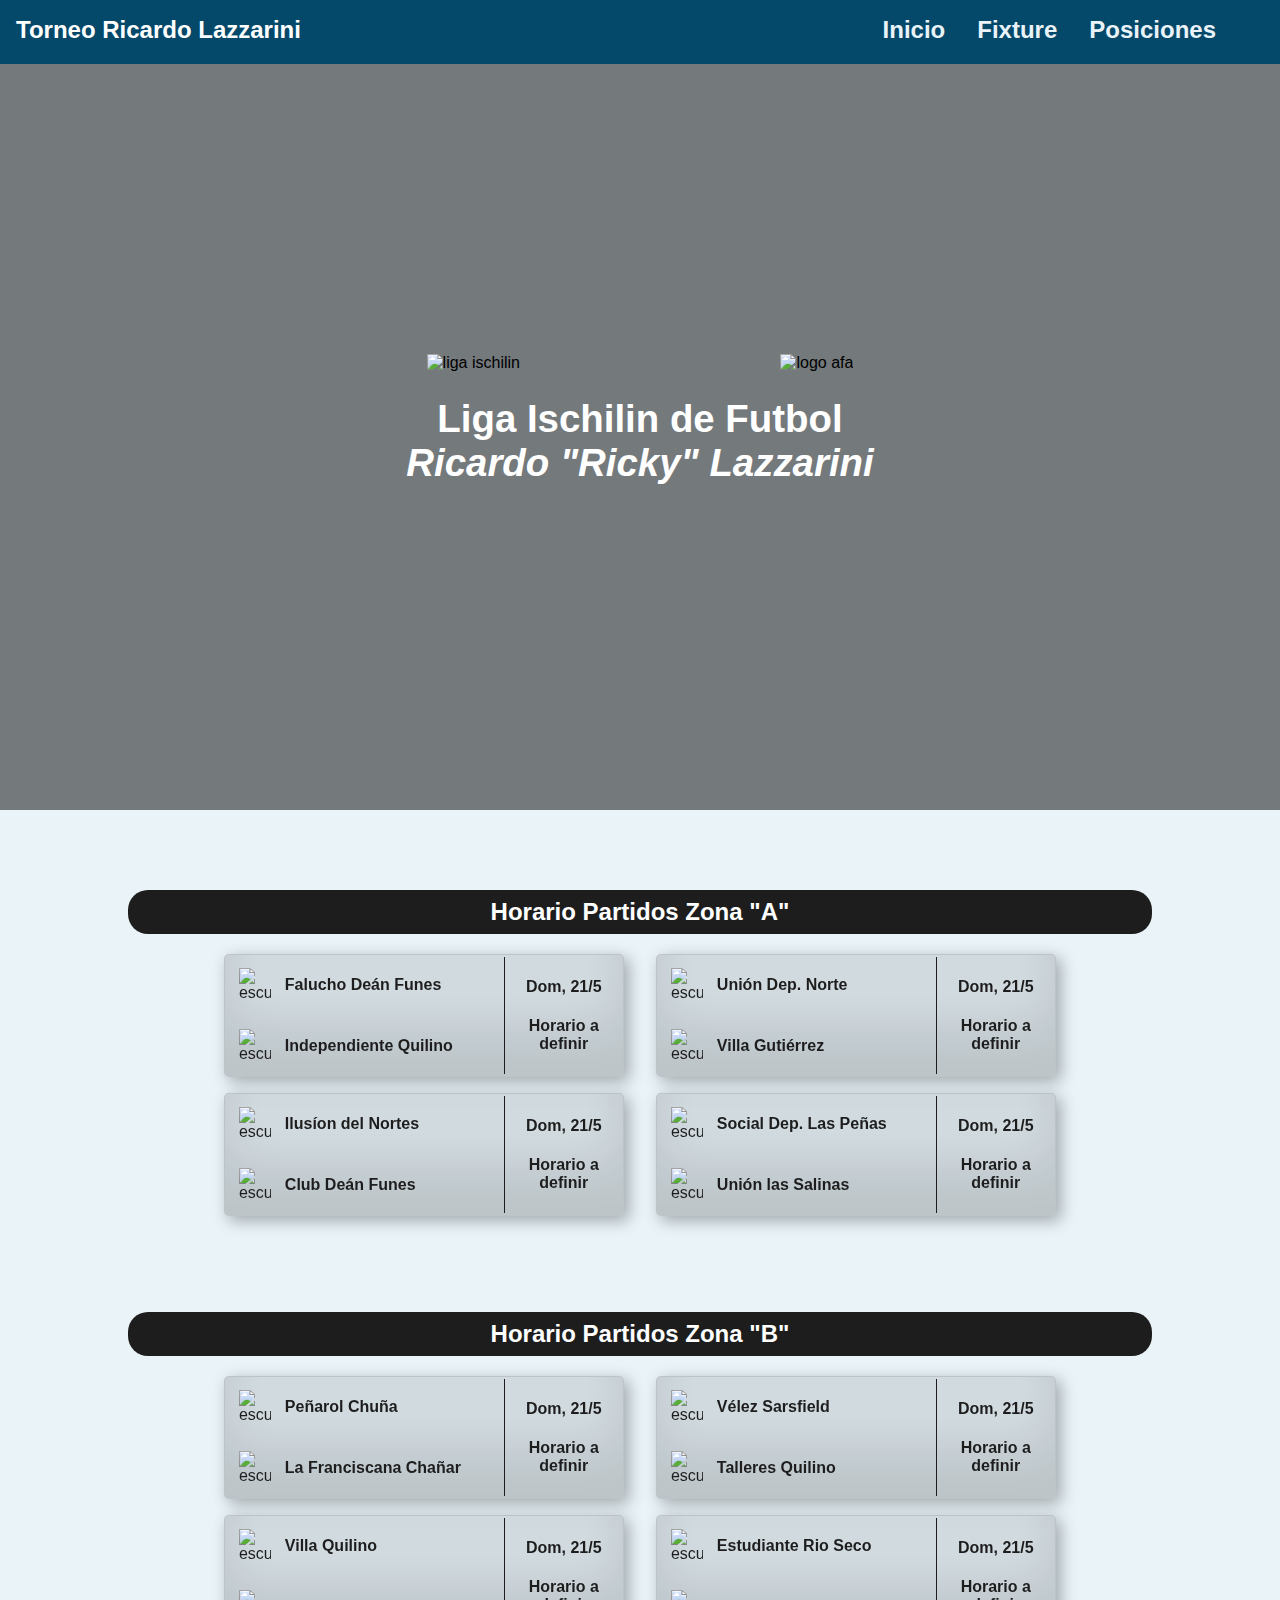
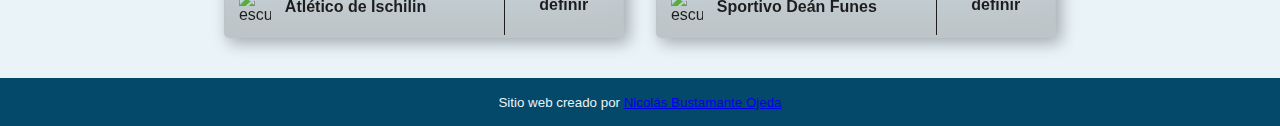
==== commit bb341e72: "quintaFecha" ====
--- a/index.html
+++ b/index.html
@@ -49,20 +49,20 @@
 
     <h2>Horario Partidos Zona "A"</h2> 
 
-    <section  id="fecha5A" class="section-paridos">
+    <section  id="fecha6A" class="section-paridos">
         <article class="card-partidos">
             <aside class="partidos">
+                <div class="equipo">
+                    <img src="img/falucho.png" alt="escudo">
+                    <h4>Falucho Deán Funes</h4>
+                </div>
                 <div class="equipo">
                     <img src="img/independiente Quilino.png" alt="escudo">
                     <h4>Independiente Quilino</h4>
                 </div>
-                <div class="equipo">
-                    <img src="img/union deportiva df.png" alt="escudo">
-                    <h4>Unión Dep. Norte</h4>
-                </div>
             </aside>
             <aside class="hora">
-                <h4>Dom, 14/5</h4>
+                <h4>Dom, 21/5</h4>
                 <h4>Horario a definir</h4>
             </aside>
         </article>
@@ -70,16 +70,16 @@
         <article class="card-partidos">
             <aside class="partidos">
                 <div class="equipo">
-                    <img src="img/falucho.png" alt="escudo">
-                    <h4>Falucho Deán Funes</h4>
+                    <img src="img/union deportiva df.png" alt="escudo">
+                    <h4>Unión Dep. Norte</h4>
                 </div>
                 <div class="equipo">
-                    <img src="img/ilusion del norte.png" alt="escudo">
-                    <h4>Ilusíon del Norte</h4>
+                    <img src="img/villa gutierrez.png" alt="escudo">
+                    <h4>Villa Gutiérrez</h4>
                 </div>
             </aside>
             <aside class="hora">
-                <h4>Dom, 14/5</h4>
+                <h4>Dom, 21/5</h4>
                 <h4>Horario a definir</h4>
             </aside>
         </article>
@@ -87,8 +87,8 @@
         <article class="card-partidos">
             <aside class="partidos">
                 <div class="equipo">
-                    <img src="img/union las salinas.png" alt="escudo">
-                    <h4>Unión las Salinas</h4>
+                    <img src="img/ilusion del norte.png" alt="escudo">
+                    <h4>Ilusíon del Nortes</h4>
                 </div>
                 <div class="equipo">
                     <img src="img/club dean funes.png" alt="escudo">
@@ -96,7 +96,7 @@
                 </div>
             </aside>
             <aside class="hora">
-                <h4>Dom, 14/5</h4>
+                <h4>Dom, 21/5</h4>
                 <h4>Horario a definir</h4>
             </aside>
         </article>
@@ -104,37 +104,37 @@
         <article class="card-partidos">
             <aside class="partidos">
                 <div class="equipo">
-                    <img src="img/villa gutierrez.png" alt="escudo">
-                    <h4>Villa Gutiérrez</h4>
-                </div>
-                <div class="equipo">
                     <img src="img/csd las peñas.png" alt="escudo">
                     <h4>Social Dep. Las Peñas</h4>
                 </div>
+                <div class="equipo">
+                    <img src="img/union las salinas.png" alt="escudo">
+                    <h4>Unión las Salinas</h4>
+                </div>
             </aside>
             <aside class="hora">
-                <h4>Dom, 14/5</h4>
+                <h4>Dom, 21/5</h4>
                 <h4>Horario a definir</h4>
             </aside>
         </article>
     </section>
-    
+
     <h2>Horario Partidos Zona "B"</h2> 
 
-    <section  id="fecha5" class="section-paridos">
+    <section  id="fecha6" class="section-paridos">
         <article class="card-partidos">
             <aside class="partidos">
+                <div class="equipo">
+                    <img src="img/peñarol.png" alt="escudo">
+                    <h4>Peñarol Chuña</h4>
+                </div>
                 <div class="equipo">
                     <img src="img/La Franciscana.png" alt="escudo">
                     <h4>La Franciscana Chañar</h4>
                 </div>
-                <div class="equipo">
-                    <img src="img/sportivo.png" alt="escudo">
-                    <h4>Sportivo Deán Funes</h4>
-                </div>
             </aside>
             <aside class="hora">
-                <h4>Dom, 14/5</h4>
+                <h4>Dom, 21/5</h4>
                 <h4>Horario a definir</h4>
             </aside>
         </article>
@@ -142,33 +142,16 @@
         <article class="card-partidos">
             <aside class="partidos">
                 <div class="equipo">
+                    <img src="img/velez tulumba.png" alt="escudo">
+                    <h4>Vélez Sarsfield</h4>
+                </div>
+                <div class="equipo">
                     <img src="img/talleres quilino.png" alt="escudo">
                     <h4>Talleres Quilino</h4>
                 </div>
-                <div class="equipo">
-                    <img src="img/estudiantes.png" alt="escudo">
-                    <h4>Estudiante Rio Seco</h4>
-                </div>
             </aside>
             <aside class="hora">
-                <h4>Dom, 14/5</h4>
-                <h4>Horario a definir</h4>
-            </aside>
-        </article>
-
-        <article class="card-partidos">
-            <aside class="partidos">
-                <div class="equipo">
-                    <img src="img/atletico ischilin.png" alt="escudo">
-                    <h4>Atlético de Ischilin</h4>
-                </div>
-                <div class="equipo">
-                    <img src="img/velez tulumba.png" alt="escudo">
-                    <h4>Vélez Sarsfield</h4>
-                </div>
-            </aside>
-            <aside class="hora">
-                <h4>Dom, 14/5</h4>
+                <h4>Dom, 21/5</h4>
                 <h4>Horario a definir</h4>
             </aside>
         </article>
@@ -180,12 +163,29 @@
                     <h4>Villa Quilino</h4>
                 </div>
                 <div class="equipo">
-                    <img src="img/peñarol.png" alt="escudo">
-                    <h4>Peñarol Chuña</h4>
+                    <img src="img/atletico ischilin.png" alt="escudo">
+                    <h4>Atlético de Ischilin</h4>
                 </div>
             </aside>
             <aside class="hora">
-                <h4>Dom, 14/5</h4>
+                <h4>Dom, 21/5</h4>
+                <h4>Horario a definir</h4>
+            </aside>
+        </article>
+
+        <article class="card-partidos">
+            <aside class="partidos">
+                <div class="equipo">
+                    <img src="img/estudiantes.png" alt="escudo">
+                    <h4>Estudiante Rio Seco</h4>
+                </div>
+                <div class="equipo">
+                    <img src="img/sportivo.png" alt="escudo">
+                    <h4>Sportivo Deán Funes</h4>
+                </div>
+            </aside>
+            <aside class="hora">
+                <h4>Dom, 21/5</h4>
                 <h4>Horario a definir</h4>
             </aside>
         </article>
